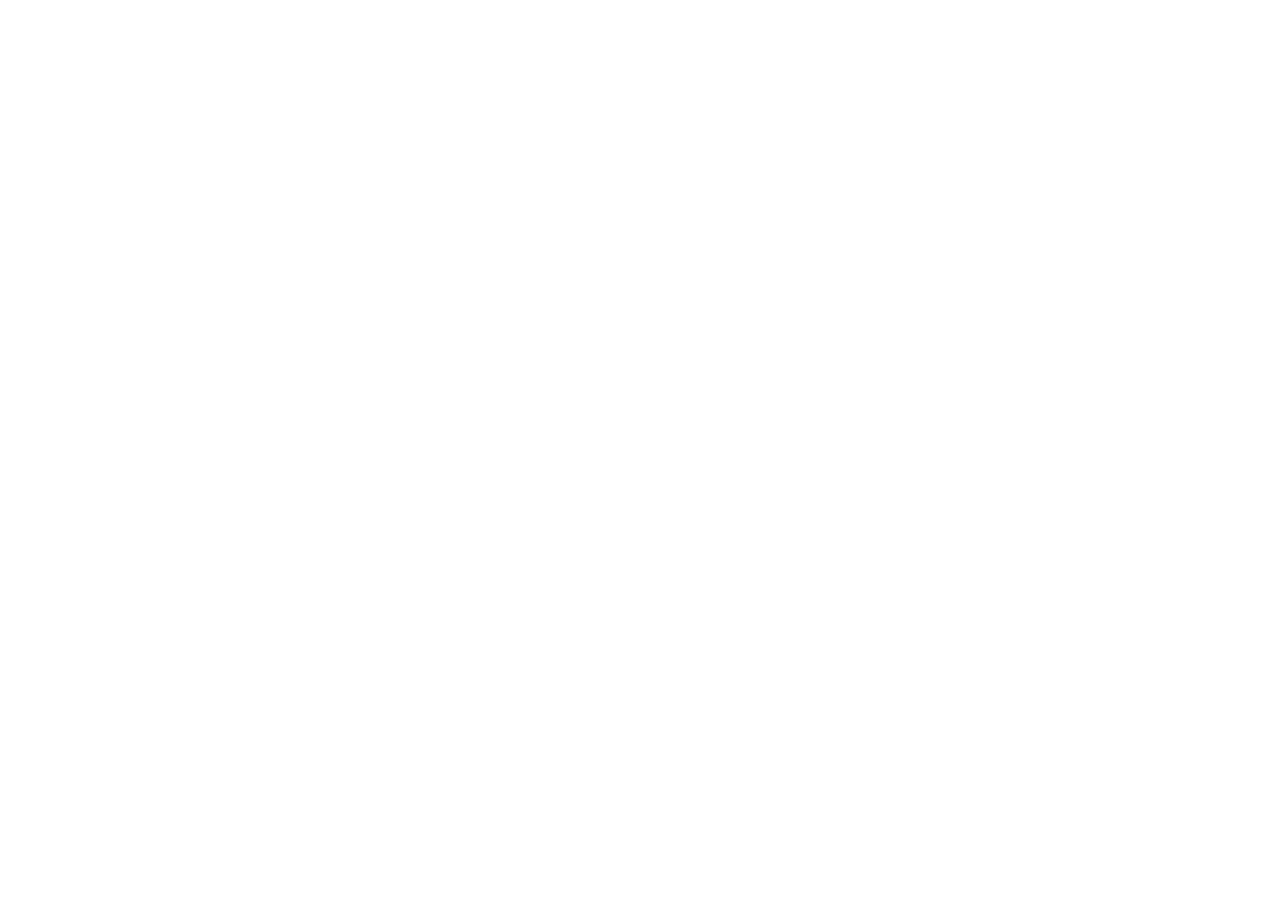
==== about-us.html @ 4b60f56c "Initial commit" ====
<!DOCTYPE html>
<html lang="en">
<head>
    <meta charset="utf-8">
    <meta name="viewport" content="width=device-width, initial-scale=1.0">
    <meta name="description" content="">
    <meta name="author" content="">
    <title>About Us | Flat Theme</title>
    <link href="css/bootstrap.min.css" rel="stylesheet">
    <link href="css/font-awesome.min.css" rel="stylesheet">
    <link href="css/animate.css" rel="stylesheet">
    <link href="css/main.css" rel="stylesheet">
    <!--[if lt IE 9]>
    <script src="js/html5shiv.js"></script>
    <script src="js/respond.min.js"></script>
    <![endif]-->       
    <link rel="shortcut icon" href="images/ico/favicon.ico">
    <link rel="apple-touch-icon-precomposed" sizes="144x144" href="images/ico/apple-touch-icon-144-precomposed.png">
    <link rel="apple-touch-icon-precomposed" sizes="114x114" href="images/ico/apple-touch-icon-114-precomposed.png">
    <link rel="apple-touch-icon-precomposed" sizes="72x72" href="images/ico/apple-touch-icon-72-precomposed.png">
    <link rel="apple-touch-icon-precomposed" href="images/ico/apple-touch-icon-57-precomposed.png">
</head><!--/head-->
<body>
    <!-- Inserte código aqui -->

    <script src="js/jquery.js"></script>
    <script src="js/bootstrap.min.js"></script>
    <script src="js/main.js"></script>
</body>
</html>
---- css/main.css ----
@import url(http://fonts.googleapis.com/css?family=Roboto:400,700,300);

.clearfix {
  *zoom: 1;
}

.clearfix:before,
.clearfix:after {
  display: table;
  content: "";
  line-height: 0;
}
.clearfix:after {
  clear: both;
}
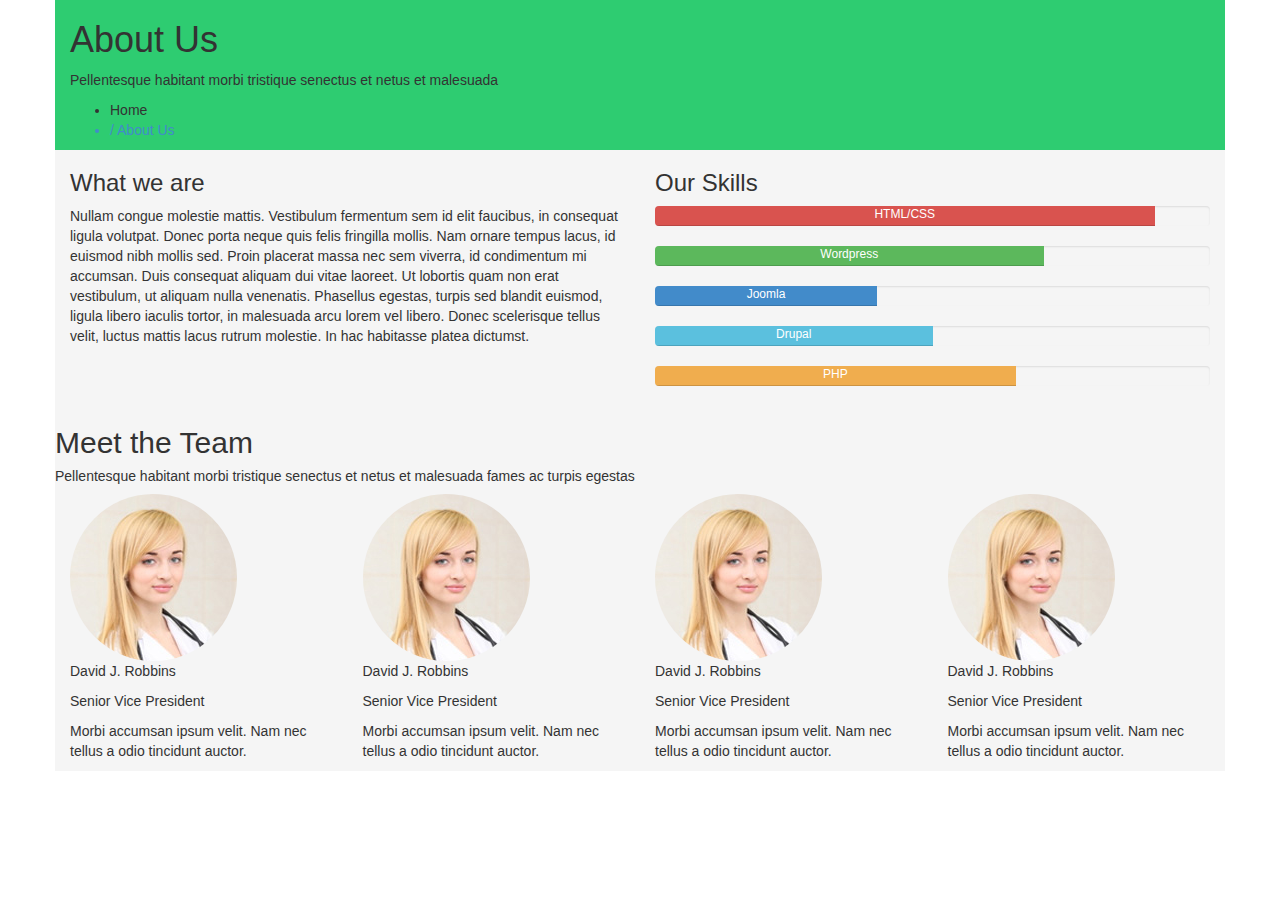
==== commit d794a1c9: "index completo-sin header ni footer- de pagina 'about us'" ====
--- a/about-us.html
+++ b/about-us.html
@@ -21,7 +21,107 @@
     <link rel="apple-touch-icon-precomposed" href="images/ico/apple-touch-icon-57-precomposed.png">
 </head><!--/head-->
 <body>
-    <!-- Inserte código aqui -->
+    <div class="container">
+        <div class="row bgGreen caja-verde">
+            <div class="col-md-12">
+                <h1 class="text-white">About Us </h1>
+                <p class="text-white">Pellentesque habitant morbi tristique senectus et netus et malesuada</p>
+                <div class="menu-about">
+                    <ul>
+                        <li class="text-white">Home</li>
+                        <a href="https://about-us.html" class="link-gray"><li>/ About Us</li></a>
+                    </ul>
+                </div>
+            </div>
+        </div>
+        <div class="row bgGris">
+            <div class="col-md-6">
+                <h3>What we are</h3>
+                <p>Nullam congue molestie mattis. Vestibulum fermentum sem id elit faucibus, in consequat ligula volutpat. Donec porta neque quis felis fringilla mollis. Nam ornare tempus lacus, id euismod nibh mollis sed. Proin placerat massa nec sem viverra, id condimentum mi accumsan. Duis consequat aliquam dui vitae laoreet. Ut lobortis quam non erat vestibulum, ut aliquam nulla venenatis. Phasellus egestas, turpis sed blandit euismod, ligula libero iaculis tortor, in malesuada arcu lorem vel libero. Donec scelerisque tellus velit, luctus mattis lacus rutrum molestie. In hac habitasse platea dictumst.</p>
+            </div>
+            <div class="col-md-6">
+                <h3>Our Skills</h3>
+                <div class="progress">
+                  <div class="progress-bar progress-bar-danger" role="progressbar" aria-valuenow="80" aria-valuemin="0" aria-valuemax="100" style="width: 90%">
+                    <p class="text-white">HTML/CSS</p>
+                  </div>
+                </div>
+                <div class="progress">
+                  <div class="progress-bar progress-bar-success" role="progressbar" aria-valuenow="80" aria-valuemin="0" aria-valuemax="100" style="width: 70%">
+                    <p class="text-white">Wordpress</p>
+                  </div>
+                </div>
+                <div class="progress">
+                  <div class="progress-bar" role="progressbar" aria-valuenow="80" aria-valuemin="0" aria-valuemax="100" style="width: 40%">
+                    <p class="text-white">Joomla</p>
+                  </div>
+                </div>
+                <div class="progress">
+                  <div class="progress-bar progress-bar-info" role="progressbar" aria-valuenow="80" aria-valuemin="0" aria-valuemax="100" style="width: 50%">
+                    <p class="text-white">Drupal</p>
+                  </div>
+                </div>
+                <div class="progress">
+                  <div class="progress-bar progress-bar-warning" role="progressbar" aria-valuenow="80" aria-valuemin="0" aria-valuemax="100" style="width: 65%">
+                    <p class="text-white">PHP</p>
+                  </div>
+                </div>
+            </div>
+        </div>
+        
+        <div class="row bgGris">
+            <h2>Meet the Team</h2>
+            <h5>Pellentesque habitant morbi tristique senectus et netus et malesuada fames ac turpis egestas</h5>
+            <div class="col-md-3">
+                <div class="equipo">
+                    <img src="images/team-member.jpg" class="img-circle">
+                    <p>David J. Robbins</p>
+                    <p class="text-gray">Senior Vice President</p>
+                    <p>Morbi accumsan ipsum velit. Nam nec tellus a odio tincidunt auctor.</p>
+                    <i class="fa fa-facebook" aria-hidden="true"></i>
+                    <i class="fa fa-google-plus" aria-hidden="true"></i>
+                    <i class="fa fa-twitter" aria-hidden="true"></i>
+                    <i class="fa fa-linkedin" aria-hidden="true"></i>
+                </div>
+            </div>
+            <div class="col-md-3">
+                <div class="equipo">
+                    <img src="images/team-member.jpg" class="img-circle">
+                    <p>David J. Robbins</p>
+                    <p class="text-gray">Senior Vice President</p>
+                    <p>Morbi accumsan ipsum velit. Nam nec tellus a odio tincidunt auctor.</p>
+                    <i class="fa fa-facebook" aria-hidden="true"></i>
+                    <i class="fa fa-google-plus" aria-hidden="true"></i>
+                    <i class="fa fa-twitter" aria-hidden="true"></i>
+                    <i class="fa fa-linkedin" aria-hidden="true"></i>
+                </div>
+            </div>
+            <div class="col-md-3">
+                <div class="equipo">
+                    <img src="images/team-member.jpg" class="img-circle">
+                    <p>David J. Robbins</p>
+                    <p class="text-gray">Senior Vice President</p>
+                    <p>Morbi accumsan ipsum velit. Nam nec tellus a odio tincidunt auctor.</p>
+                    <i class="fa fa-facebook" aria-hidden="true"></i>
+                    <i class="fa fa-google-plus" aria-hidden="true"></i>
+                    <i class="fa fa-twitter" aria-hidden="true"></i>
+                    <i class="fa fa-linkedin" aria-hidden="true"></i>
+                </div>
+            </div>
+            <div class="col-md-3">
+                <div class="equipo">
+                    <img src="images/team-member.jpg" class="img-circle">
+                    <p>David J. Robbins</p>
+                    <p class="text-gray">Senior Vice President</p>
+                    <p>Morbi accumsan ipsum velit. Nam nec tellus a odio tincidunt auctor.</p>
+                    <i class="fa fa-facebook" aria-hidden="true"></i>
+                    <i class="fa fa-google-plus" aria-hidden="true"></i>
+                    <i class="fa fa-twitter" aria-hidden="true"></i>
+                    <i class="fa fa-linkedin" aria-hidden="true"></i>
+                </div>
+            </div>
+        </div>
+    </div>
 
     <script src="js/jquery.js"></script>
     <script src="js/bootstrap.min.js"></script>
--- a/css/main.css
+++ b/css/main.css
@@ -12,4 +12,27 @@
 }
 .clearfix:after {
   clear: both;
-}+}
+
+/* Generales */
+
+.bgGreen {
+	background-color: #2ecc71;
+}
+.bgGris {
+	background-color: #f5f5f5;
+}
+.bgRed {
+	background-color: #e74c3c;
+}
+.bgBlue{
+	background-color: #34495e;
+}
+.bgHead-foot{
+	background-color: #2c3e50;
+}
+
+.t-wh {
+	color: white;
+}
+/* --- */ 
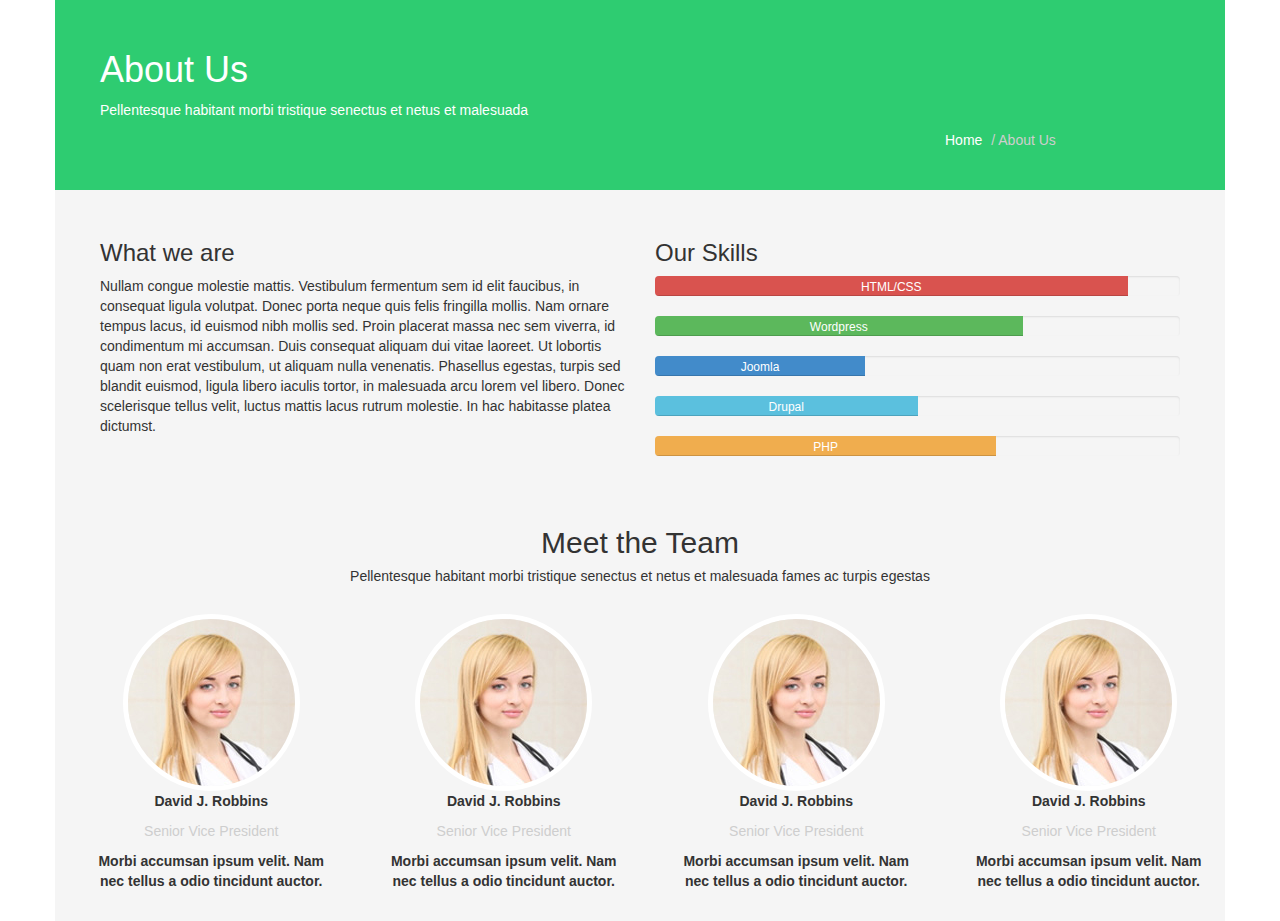
==== commit 66b8d459: "css de about us, falta subir menu 'home-about us'" ====
--- a/about-us.html
+++ b/about-us.html
@@ -29,12 +29,12 @@
                 <div class="menu-about">
                     <ul>
                         <li class="text-white">Home</li>
-                        <a href="https://about-us.html" class="link-gray"><li>/ About Us</li></a>
+                        <a href="#" class="link-gray"><li>/ About Us</li></a>
                     </ul>
                 </div>
             </div>
         </div>
-        <div class="row bgGris">
+        <div class="row bgGris caja-what-skills">
             <div class="col-md-6">
                 <h3>What we are</h3>
                 <p>Nullam congue molestie mattis. Vestibulum fermentum sem id elit faucibus, in consequat ligula volutpat. Donec porta neque quis felis fringilla mollis. Nam ornare tempus lacus, id euismod nibh mollis sed. Proin placerat massa nec sem viverra, id condimentum mi accumsan. Duis consequat aliquam dui vitae laoreet. Ut lobortis quam non erat vestibulum, ut aliquam nulla venenatis. Phasellus egestas, turpis sed blandit euismod, ligula libero iaculis tortor, in malesuada arcu lorem vel libero. Donec scelerisque tellus velit, luctus mattis lacus rutrum molestie. In hac habitasse platea dictumst.</p>
@@ -70,14 +70,14 @@
         </div>
         
         <div class="row bgGris">
-            <h2>Meet the Team</h2>
-            <h5>Pellentesque habitant morbi tristique senectus et netus et malesuada fames ac turpis egestas</h5>
+            <h2 class="text-center">Meet the Team</h2>
+            <h5 class="text-center">Pellentesque habitant morbi tristique senectus et netus et malesuada fames ac turpis egestas</h5>
             <div class="col-md-3">
-                <div class="equipo">
+                <div class="equipo text-center">
                     <img src="images/team-member.jpg" class="img-circle">
-                    <p>David J. Robbins</p>
+                    <p><strong>David J. Robbins</strong></p>
                     <p class="text-gray">Senior Vice President</p>
-                    <p>Morbi accumsan ipsum velit. Nam nec tellus a odio tincidunt auctor.</p>
+                    <p><strong>Morbi accumsan ipsum velit. Nam nec tellus a odio tincidunt auctor.</strong></p>
                     <i class="fa fa-facebook" aria-hidden="true"></i>
                     <i class="fa fa-google-plus" aria-hidden="true"></i>
                     <i class="fa fa-twitter" aria-hidden="true"></i>
@@ -85,11 +85,11 @@
                 </div>
             </div>
             <div class="col-md-3">
-                <div class="equipo">
+                <div class="equipo text-center">
                     <img src="images/team-member.jpg" class="img-circle">
-                    <p>David J. Robbins</p>
+                    <p><strong>David J. Robbins</strong></p>
                     <p class="text-gray">Senior Vice President</p>
-                    <p>Morbi accumsan ipsum velit. Nam nec tellus a odio tincidunt auctor.</p>
+                    <p><strong>Morbi accumsan ipsum velit. Nam nec tellus a odio tincidunt auctor.</strong></p>
                     <i class="fa fa-facebook" aria-hidden="true"></i>
                     <i class="fa fa-google-plus" aria-hidden="true"></i>
                     <i class="fa fa-twitter" aria-hidden="true"></i>
@@ -97,11 +97,11 @@
                 </div>
             </div>
             <div class="col-md-3">
-                <div class="equipo">
+                <div class="equipo text-center">
                     <img src="images/team-member.jpg" class="img-circle">
-                    <p>David J. Robbins</p>
+                    <p><strong>David J. Robbins</strong></p>
                     <p class="text-gray">Senior Vice President</p>
-                    <p>Morbi accumsan ipsum velit. Nam nec tellus a odio tincidunt auctor.</p>
+                    <p><strong>Morbi accumsan ipsum velit. Nam nec tellus a odio tincidunt auctor.</strong></p>
                     <i class="fa fa-facebook" aria-hidden="true"></i>
                     <i class="fa fa-google-plus" aria-hidden="true"></i>
                     <i class="fa fa-twitter" aria-hidden="true"></i>
@@ -109,11 +109,11 @@
                 </div>
             </div>
             <div class="col-md-3">
-                <div class="equipo">
+                <div class="equipo text-center">
                     <img src="images/team-member.jpg" class="img-circle">
-                    <p>David J. Robbins</p>
+                    <p><strong>David J. Robbins</strong></p>
                     <p class="text-gray">Senior Vice President</p>
-                    <p>Morbi accumsan ipsum velit. Nam nec tellus a odio tincidunt auctor.</p>
+                    <p><strong>Morbi accumsan ipsum velit. Nam nec tellus a odio tincidunt auctor.</strong></p>
                     <i class="fa fa-facebook" aria-hidden="true"></i>
                     <i class="fa fa-google-plus" aria-hidden="true"></i>
                     <i class="fa fa-twitter" aria-hidden="true"></i>
--- a/css/main.css
+++ b/css/main.css
@@ -36,3 +36,57 @@
 	color: white;
 }
 /* --- */ 
+
+/*ABOUT US PAGE*/
+.text-white{
+	color:#FFF;
+}
+
+li{
+	list-style: none;
+}
+
+a{
+	color: #cecece;
+	text-decoration: none;
+}
+
+.caja-verde{
+	padding: 30px;
+}
+
+.menu-about{
+	display: inline-block;
+	margin-left: 800px;
+}
+
+.menu-about li{
+	display: inline-block;
+	margin-left: 5px;
+}
+
+.caja-what-skills{
+	padding: 30px;
+}
+
+.progress-bar{
+	padding:3px;
+}
+
+.text-center{
+	text-align: center;
+}
+
+.equipo{
+	padding-top: 20px;
+	padding-bottom: 20px;
+	margin-left: 20px;
+}
+
+.text-gray{
+	color: #cecece;
+}
+
+.img-circle{
+	border:5px solid #FFF;
+}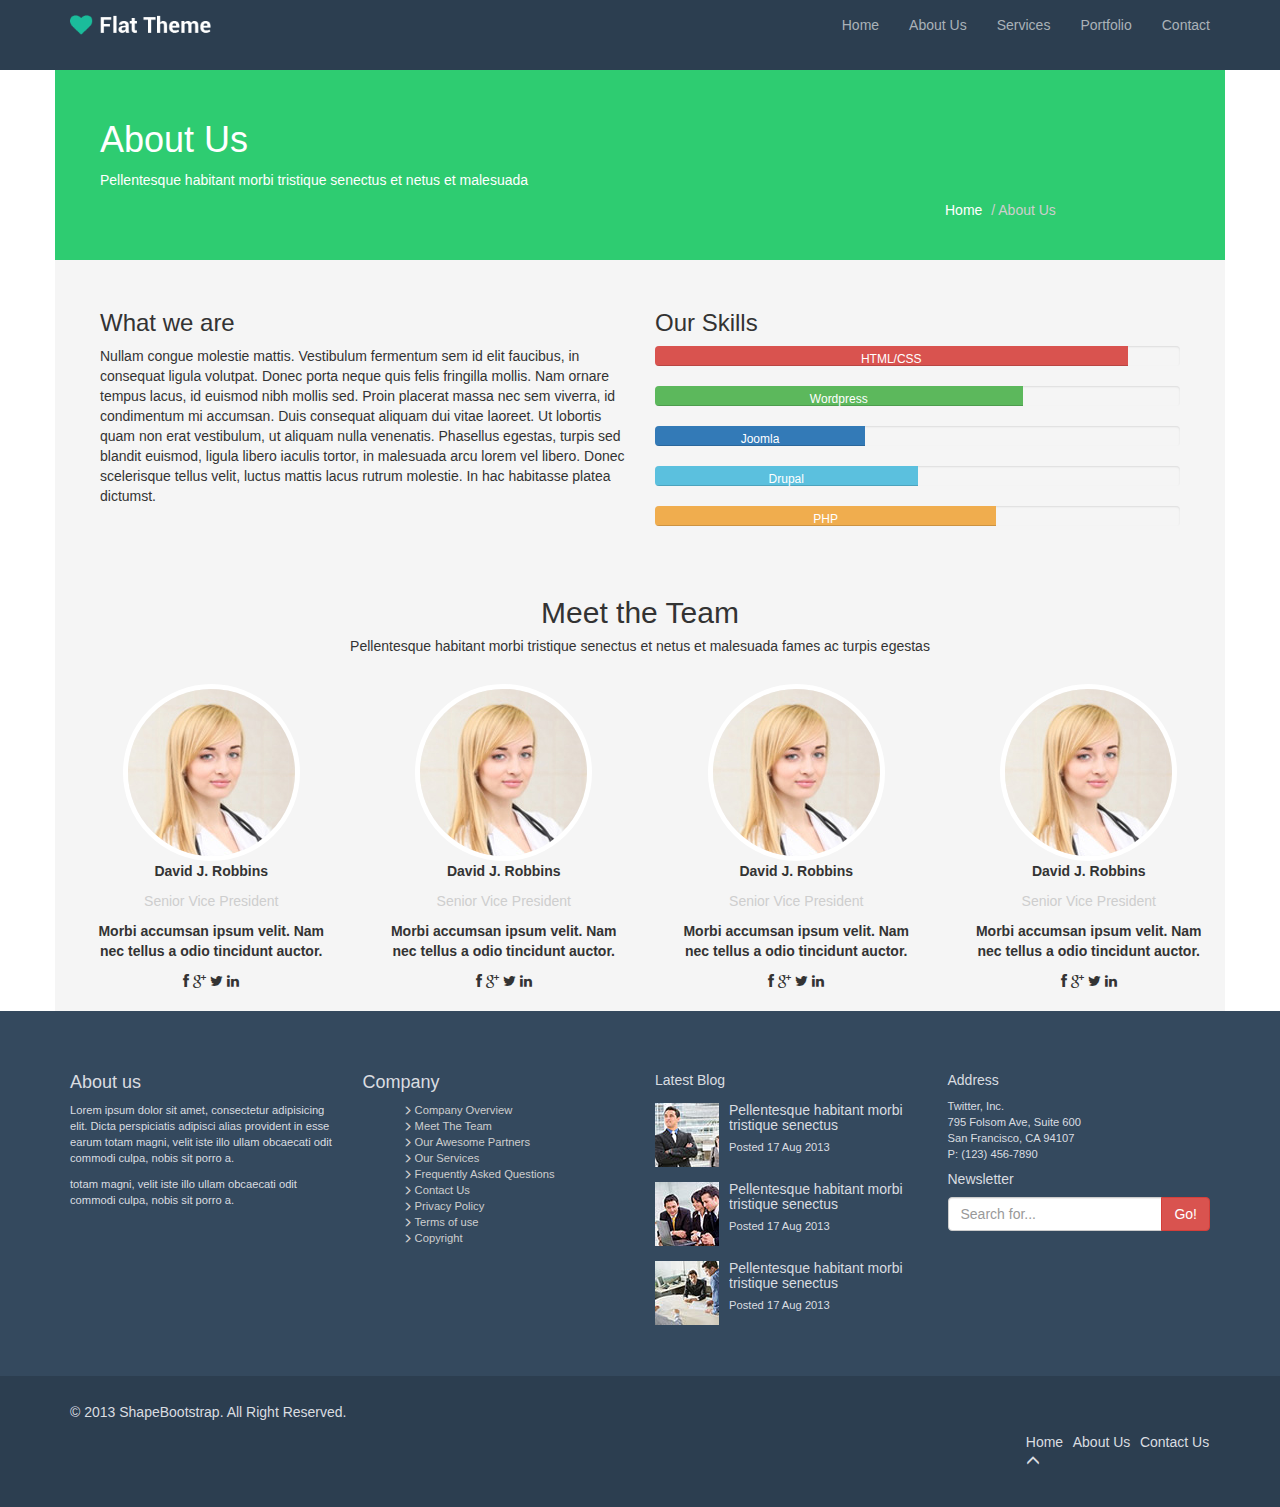
==== commit bddbc7e5: "arreglos header y footer todas las paginas, arreglo html index" ====
--- a/about-us.html
+++ b/about-us.html
@@ -1,26 +1,55 @@
 <!DOCTYPE html>
 <html lang="en">
-<head>
-    <meta charset="utf-8">
-    <meta name="viewport" content="width=device-width, initial-scale=1.0">
-    <meta name="description" content="">
-    <meta name="author" content="">
-    <title>About Us | Flat Theme</title>
-    <link href="css/bootstrap.min.css" rel="stylesheet">
-    <link href="css/font-awesome.min.css" rel="stylesheet">
-    <link href="css/animate.css" rel="stylesheet">
-    <link href="css/main.css" rel="stylesheet">
-    <!--[if lt IE 9]>
-    <script src="js/html5shiv.js"></script>
-    <script src="js/respond.min.js"></script>
-    <![endif]-->       
-    <link rel="shortcut icon" href="images/ico/favicon.ico">
-    <link rel="apple-touch-icon-precomposed" sizes="144x144" href="images/ico/apple-touch-icon-144-precomposed.png">
-    <link rel="apple-touch-icon-precomposed" sizes="114x114" href="images/ico/apple-touch-icon-114-precomposed.png">
-    <link rel="apple-touch-icon-precomposed" sizes="72x72" href="images/ico/apple-touch-icon-72-precomposed.png">
-    <link rel="apple-touch-icon-precomposed" href="images/ico/apple-touch-icon-57-precomposed.png">
-</head><!--/head-->
+    <head>
+        <meta charset="utf-8">
+        <meta name="viewport" content="width=device-width, initial-scale=1.0">
+        <meta name="description" content="">
+        <meta name="author" content="">
+        <title>About Us | Flat Theme</title>
+        <link rel="stylesheet" href="css/bootstrap.css">
+        <link rel="stylesheet" href="css/font-awesome.css">
+        <link href="css/animate.css" rel="stylesheet">
+        <link href="css/main.css" rel="stylesheet">
+        <!--[if lt IE 9]>
+        <script src="js/html5shiv.js"></script>
+        <script src="js/respond.min.js"></script>
+        <![endif]-->
+        <link rel="shortcut icon" href="images/ico/favicon.ico">
+        <link rel="apple-touch-icon-precomposed" sizes="144x144" href="images/ico/apple-touch-icon-144-precomposed.png">
+        <link rel="apple-touch-icon-precomposed" sizes="114x114" href="images/ico/apple-touch-icon-114-precomposed.png">
+        <link rel="apple-touch-icon-precomposed" sizes="72x72" href="images/ico/apple-touch-icon-72-precomposed.png">
+        <link rel="apple-touch-icon-precomposed" href="images/ico/apple-touch-icon-57-precomposed.png">
+    </head>
+
+
 <body>
+<!-- Header -->
+        <header id="top" class="bgHead-foot">
+            <div class="container">
+                <div class="row">
+                    <nav class="mi-navbar navbar navbar-default">
+                        <div class="navbar-header">
+                            <button type="button" class="navbar-toggle collapsed" data-toggle="collapse" data-target="#bs-example-navbar-collapse-1" aria-expanded="false">
+                            <span class="sr-only">Toggle navigation</span>
+                            <span class="icon-bar"></span>
+                            <span class="icon-bar"></span>
+                            <span class="icon-bar"></span>
+                            </button>
+                            <img src="images/logo.png" alt="" class="navbar-brand">
+                        </div>
+                        <div class="collapse navbar-collapse" id="bs-example-navbar-collapse-1">
+                            <ul class="mi-navbar nav navbar-nav navbar-right">
+                                <li><a class="tx-a" href="index.html">Home</a></li>
+                                <li><a class="tx-a" href="about-us.html">About Us</a></li>
+                                <li><a class="tx-a" href="services.html">Services</a></li>
+                                <li><a class="tx-a" href="portfolio.html">Portfolio</a></li>
+                                <li><a class="tx-a" href="contact-us.html">Contact</a></li>
+                            </ul>
+                        </div>
+                    </nav>
+                </div>
+            </div>
+        </header>
     <div class="container">
         <div class="row bgGreen caja-verde">
             <div class="col-md-12">
@@ -122,7 +151,103 @@
             </div>
         </div>
     </div>
-
+<!-- Pre- Footer links -->
+    <section id="footer-links" class="footer-links tx-wh bgBlue">
+    <div class="container">
+        <div class="row parraf">
+            <div class="col-md-3">
+                <h4>About us</h4>
+                <p class="small">Lorem ipsum dolor sit amet, consectetur adipisicing elit. Dicta perspiciatis adipisci alias provident in esse earum totam magni, velit iste illo ullam obcaecati odit commodi culpa, nobis sit porro a.
+                </p>
+                <p class="small">totam magni, velit iste illo ullam obcaecati odit commodi culpa, nobis sit porro a.</p>
+            </div>
+            <div class="col-md-3">
+                   <h4>Company</h4>
+                <ul class="none small">
+                    <li><a href=""><span class="small glyphicon glyphicon-menu-right" aria-hidden="true"></span> Company Overview</a></li>
+                    <li><a href=""><span class="small glyphicon glyphicon-menu-right" aria-hidden="true"></span> Meet The Team</a></li>
+                    <li><a href=""><span class="small glyphicon glyphicon-menu-right" aria-hidden="true"></span> Our Awesome Partners</a></li>
+                    <li><a href=""><span class="small glyphicon glyphicon-menu-right" aria-hidden="true"></span> Our Services</a></li>
+                    <li><a href=""><span class="small glyphicon glyphicon-menu-right" aria-hidden="true"></span> Frequently Asked Questions</a></li>
+                    <li><a href=""><span class="small glyphicon glyphicon-menu-right" aria-hidden="true"></span> Contact Us</a></li>
+                    <li><a href=""><span class="small glyphicon glyphicon-menu-right" aria-hidden="true"></span> Privacy Policy</a></li>
+                    <li><a href=""><span class="small glyphicon glyphicon-menu-right" aria-hidden="true"></span> Terms of use</a></li>
+                    <li><a href=""><span class="small glyphicon glyphicon-menu-right" aria-hidden="true"></span> Copyright</a></li>
+                </ul>
+            </div>
+            <div class="col-md-3">
+                <h5>Latest Blog</h5>
+                <div class="media">
+                    <div class="media-left media-middle">
+                        <a href="#">
+                            <img class="media-object" src="images/blog/thumb1.jpg">
+                        </a>
+                    </div>
+                    <div class="media-body">
+                        <h5 class="media-heading">Pellentesque habitant morbi tristique senectus</h5>
+                        <p class="small">Posted 17 Aug 2013</p>
+                    </div>
+                </div>
+                <div class="media">
+                    <div class="media-left media-middle">
+                        <a href="#">
+                            <img class="media-object" src="images/blog/thumb2.jpg">
+                        </a>
+                    </div>
+                    <div class="media-body">
+                        <h5 class="media-heading">Pellentesque habitant morbi tristique senectus</h5>
+                        <p class="small">Posted 17 Aug 2013</p>
+                    </div>
+                </div>
+                <div class="media">
+                    <div class="media-left media-middle">
+                        <a href="#">
+                            <img class="media-object" src="images/blog/thumb3.jpg">
+                        </a>
+                    </div>
+                    <div class="media-body">
+                        <h5 class="media-heading">Pellentesque habitant morbi tristique senectus</h5>
+                        <p class="small">Posted 17 Aug 2013</p>
+                    </div>
+                </div>
+            </div>
+            <div class="col-md-3">
+                <h5>Address</h5>
+                <p class="small">
+                    Twitter, Inc. <br>
+                    795 Folsom Ave, Suite 600 <br>
+                    San Francisco, CA 94107 <br>
+                    P: (123) 456-7890
+                </p>
+                <h5>Newsletter</h5>
+                <div class="input-group">
+                  <input type="text" class="form-control" placeholder="Search for...">
+                  <span class="input-group-btn">
+                    <button class="btn btn-danger" type="button">Go!</button>
+                  </span>
+                </div>
+            </div>
+        </div>
+    </div>
+    </section>
+<!-- Footer -->
+    <footer class="foot bgHead-foot parraf">
+        <div class="container">
+            <div class="row">
+                <div class="col-md-12">
+                    <p>© 2013 ShapeBootstrap. All Right Reserved. </p>
+                    <nav class=" navfooter">
+                        <ul class="pull-right">
+                            <li class="sepa inli"><a href="index.html">Home</a></li>
+                            <li class="sepa inli"><a href="about-us.html">About Us</a></li>
+                            <li class="sepa inli"><a href="contact-us.html">Contact Us</a></li>
+                            <li class="sepa inli"><a href="#top"><span class="glyphicon glyphicon-menu-up" aria-hidden="true"></span></a></li>
+                        </ul>
+                    </nav>
+                </div>
+            </div>
+        </div>    
+    </footer>
     <script src="js/jquery.js"></script>
     <script src="js/bootstrap.min.js"></script>
     <script src="js/main.js"></script>
--- a/css/main.css
+++ b/css/main.css
@@ -1,4 +1,5 @@
 @import url(http://fonts.googleapis.com/css?family=Roboto:400,700,300);
+
 
 .clearfix {
   *zoom: 1;
@@ -13,9 +14,7 @@
 .clearfix:after {
   clear: both;
 }
-
 /* Generales */
-
 .bgGreen {
 	background-color: #2ecc71;
 }
@@ -31,12 +30,96 @@
 .bgHead-foot{
 	background-color: #2c3e50;
 }
+.tx-wh {
+	color: #eeeeee;
+}
+.mi-navbar{
+	background: transparent;
+	border: 0px;
+}
+.navbar-brand{
+  color: white !important;
+}
+.tx-a{
+  color: #aab2b8 !important;
+}
+.small {
+  font-size: 80%;
+}
+.none {
+    list-style-:none;
+}
+.tac {
+  text-align: center;
+}
+.inli {
+  display: inline;
+}
+.parraf, .navfooter a {
+  color: #dadde1;
+}
+.parraf2 {
+  color: #3a4e63;
+}
 
-.t-wh {
-	color: white;
+/* --- */ 
+#tiger {
+	background: url(../images/slider/bg1.jpg);
+  background-size: cover;
+  background-position: center;
+  padding-top: 18%;
+  padding-bottom: 18%;
 }
-/* --- */ 
 
+/* social */ 
+.social, .lp, .clients, .footer-links, .c-u, .c-f, .galeria{
+  padding-top:4%;
+  padding-bottom:4%;
+}
+.foot{
+  padding-top:2%;
+  padding-bottom:2%; 
+}
+.aicons {
+  width: 80px;
+  height: 80px;
+  background-color: #1c7a44;
+  border-radius: 40px;
+  display: inline-block;
+  font-size: 40px;
+  padding: 15px 20px 20px 20px;
+  margin: 0 auto;
+}
+
+/* our latest project + contact form +*/
+.wocs, .olp, .midias, .my-form, .formy {
+  margin-bottom: 4%;
+}
+
+/* contact us */
+
+.mybread{
+  background: transparent;
+  border: 0;
+}
+.message {
+  height: 200px;
+}
+ 
+iframe {
+  width: 100%;
+}
+/* services */ 
+.aicons2 {
+  width: 80px;
+  height: 80px;
+  background-color: #939393;
+  border-radius: 40px;
+  display: inline-block;
+  font-size: 40px;
+  padding: 15px 20px 20px 20px;
+  margin: 0 auto;
+}
 /*ABOUT US PAGE*/
 .text-white{
 	color:#FFF;
@@ -89,4 +172,9 @@
 
 .img-circle{
 	border:5px solid #FFF;
-}+}
+
+/* update-1 */
+.sepa {
+  margin-left: 3%;
+}
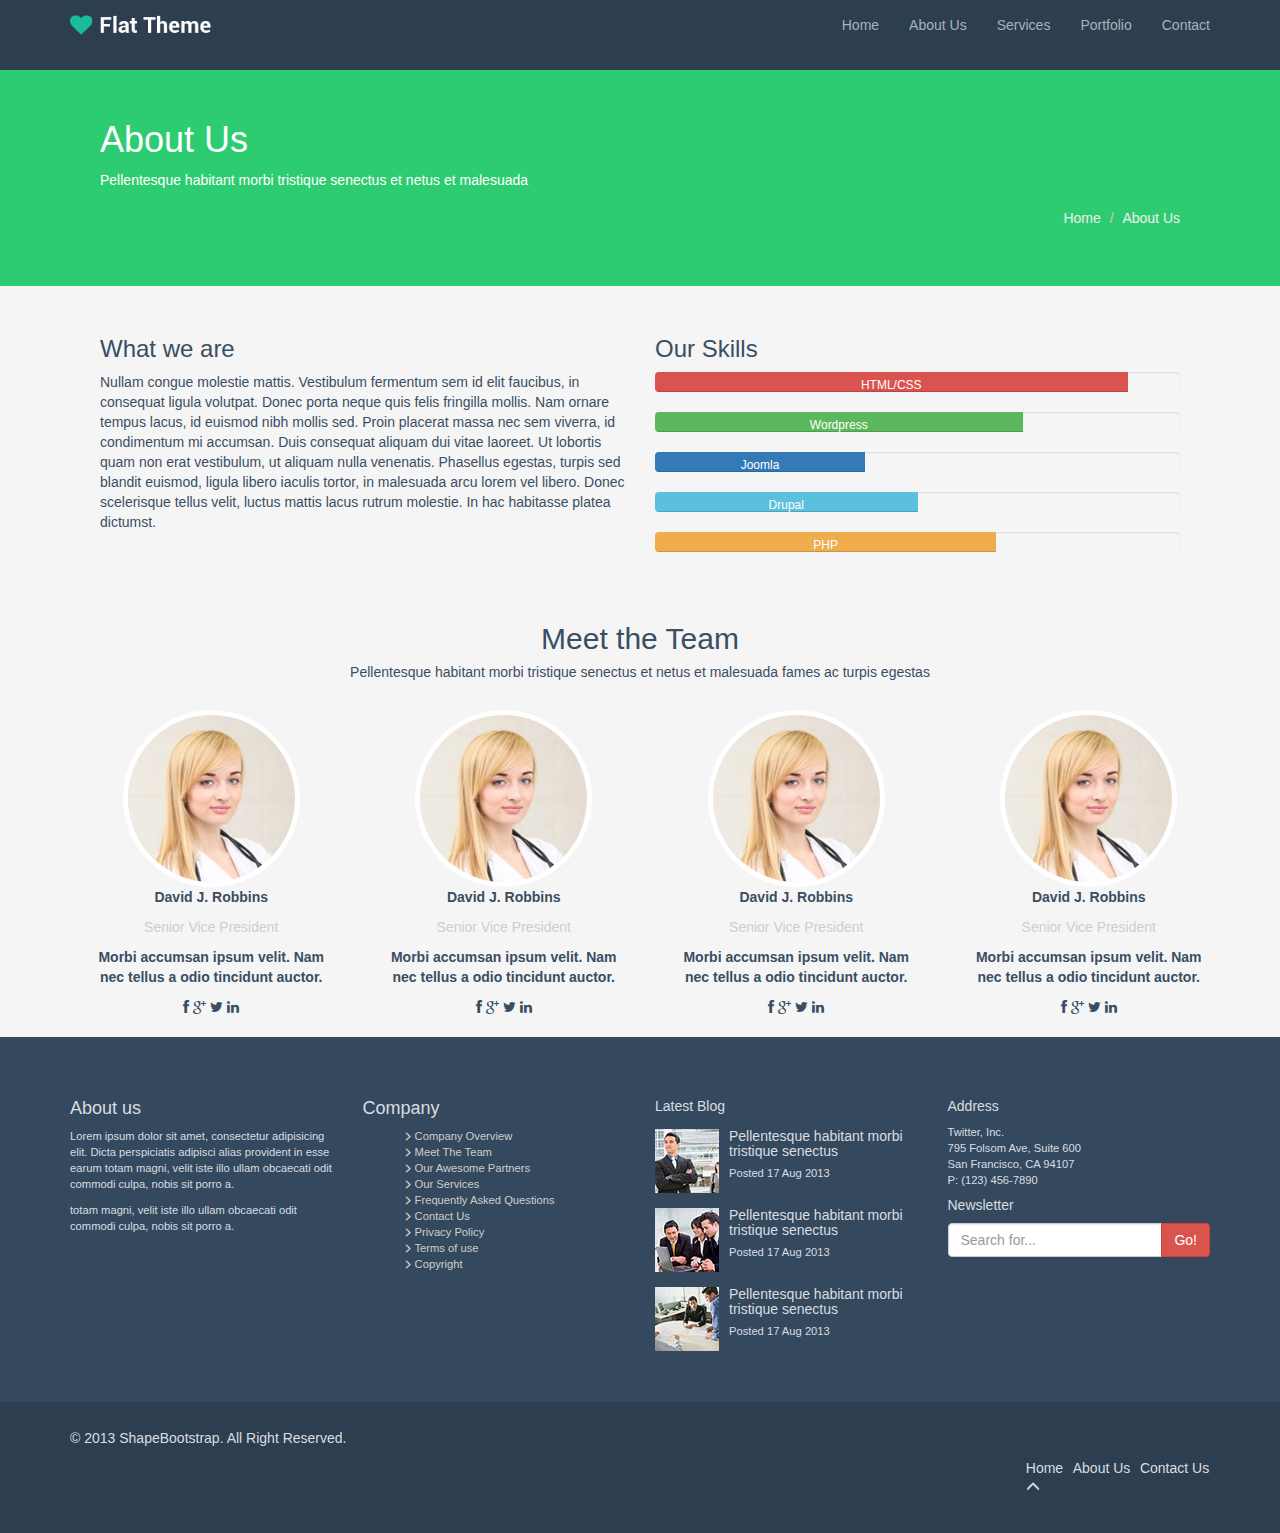
==== commit 3d057943: "correcciones pagina about-us" ====
--- a/about-us.html
+++ b/about-us.html
@@ -50,107 +50,121 @@
                 </div>
             </div>
         </header>
-    <div class="container">
-        <div class="row bgGreen caja-verde">
+<!-- about us -->
+    <section class="about-us bgGreen ">
+        <div class="container">
+            <div class="row bgGreen caja-verde">
             <div class="col-md-12">
                 <h1 class="text-white">About Us </h1>
                 <p class="text-white">Pellentesque habitant morbi tristique senectus et netus et malesuada</p>
-                <div class="menu-about">
-                    <ul>
-                        <li class="text-white">Home</li>
-                        <a href="#" class="link-gray"><li>/ About Us</li></a>
-                    </ul>
-                </div>
-            </div>
-        </div>
-        <div class="row bgGris caja-what-skills">
-            <div class="col-md-6">
-                <h3>What we are</h3>
-                <p>Nullam congue molestie mattis. Vestibulum fermentum sem id elit faucibus, in consequat ligula volutpat. Donec porta neque quis felis fringilla mollis. Nam ornare tempus lacus, id euismod nibh mollis sed. Proin placerat massa nec sem viverra, id condimentum mi accumsan. Duis consequat aliquam dui vitae laoreet. Ut lobortis quam non erat vestibulum, ut aliquam nulla venenatis. Phasellus egestas, turpis sed blandit euismod, ligula libero iaculis tortor, in malesuada arcu lorem vel libero. Donec scelerisque tellus velit, luctus mattis lacus rutrum molestie. In hac habitasse platea dictumst.</p>
-            </div>
-            <div class="col-md-6">
-                <h3>Our Skills</h3>
-                <div class="progress">
-                  <div class="progress-bar progress-bar-danger" role="progressbar" aria-valuenow="80" aria-valuemin="0" aria-valuemax="100" style="width: 90%">
-                    <p class="text-white">HTML/CSS</p>
-                  </div>
-                </div>
-                <div class="progress">
-                  <div class="progress-bar progress-bar-success" role="progressbar" aria-valuenow="80" aria-valuemin="0" aria-valuemax="100" style="width: 70%">
-                    <p class="text-white">Wordpress</p>
-                  </div>
-                </div>
-                <div class="progress">
-                  <div class="progress-bar" role="progressbar" aria-valuenow="80" aria-valuemin="0" aria-valuemax="100" style="width: 40%">
-                    <p class="text-white">Joomla</p>
-                  </div>
-                </div>
-                <div class="progress">
-                  <div class="progress-bar progress-bar-info" role="progressbar" aria-valuenow="80" aria-valuemin="0" aria-valuemax="100" style="width: 50%">
-                    <p class="text-white">Drupal</p>
-                  </div>
-                </div>
-                <div class="progress">
-                  <div class="progress-bar progress-bar-warning" role="progressbar" aria-valuenow="80" aria-valuemin="0" aria-valuemax="100" style="width: 65%">
-                    <p class="text-white">PHP</p>
-                  </div>
-                </div>
-            </div>
-        </div>
-        
-        <div class="row bgGris">
-            <h2 class="text-center">Meet the Team</h2>
-            <h5 class="text-center">Pellentesque habitant morbi tristique senectus et netus et malesuada fames ac turpis egestas</h5>
-            <div class="col-md-3">
-                <div class="equipo text-center">
-                    <img src="images/team-member.jpg" class="img-circle">
-                    <p><strong>David J. Robbins</strong></p>
-                    <p class="text-gray">Senior Vice President</p>
-                    <p><strong>Morbi accumsan ipsum velit. Nam nec tellus a odio tincidunt auctor.</strong></p>
-                    <i class="fa fa-facebook" aria-hidden="true"></i>
-                    <i class="fa fa-google-plus" aria-hidden="true"></i>
-                    <i class="fa fa-twitter" aria-hidden="true"></i>
-                    <i class="fa fa-linkedin" aria-hidden="true"></i>
-                </div>
-            </div>
-            <div class="col-md-3">
-                <div class="equipo text-center">
-                    <img src="images/team-member.jpg" class="img-circle">
-                    <p><strong>David J. Robbins</strong></p>
-                    <p class="text-gray">Senior Vice President</p>
-                    <p><strong>Morbi accumsan ipsum velit. Nam nec tellus a odio tincidunt auctor.</strong></p>
-                    <i class="fa fa-facebook" aria-hidden="true"></i>
-                    <i class="fa fa-google-plus" aria-hidden="true"></i>
-                    <i class="fa fa-twitter" aria-hidden="true"></i>
-                    <i class="fa fa-linkedin" aria-hidden="true"></i>
-                </div>
-            </div>
-            <div class="col-md-3">
-                <div class="equipo text-center">
-                    <img src="images/team-member.jpg" class="img-circle">
-                    <p><strong>David J. Robbins</strong></p>
-                    <p class="text-gray">Senior Vice President</p>
-                    <p><strong>Morbi accumsan ipsum velit. Nam nec tellus a odio tincidunt auctor.</strong></p>
-                    <i class="fa fa-facebook" aria-hidden="true"></i>
-                    <i class="fa fa-google-plus" aria-hidden="true"></i>
-                    <i class="fa fa-twitter" aria-hidden="true"></i>
-                    <i class="fa fa-linkedin" aria-hidden="true"></i>
-                </div>
-            </div>
-            <div class="col-md-3">
-                <div class="equipo text-center">
-                    <img src="images/team-member.jpg" class="img-circle">
-                    <p><strong>David J. Robbins</strong></p>
-                    <p class="text-gray">Senior Vice President</p>
-                    <p><strong>Morbi accumsan ipsum velit. Nam nec tellus a odio tincidunt auctor.</strong></p>
-                    <i class="fa fa-facebook" aria-hidden="true"></i>
-                    <i class="fa fa-google-plus" aria-hidden="true"></i>
-                    <i class="fa fa-twitter" aria-hidden="true"></i>
-                    <i class="fa fa-linkedin" aria-hidden="true"></i>
-                </div>
-            </div>
-        </div>
-    </div>
+                    <ol class="mybread breadcrumb navbar-right pull-right">
+                      <li><a class="tx-wh" href="index.html">Home</a></li>
+                      <li><a class="tx-wh" href="about-us.html">About Us</a></li>
+                    </ol>
+            </div>
+        </div>
+        </div>
+    </section>
+<!-- What we are -->
+    <section class="what-we-are bgGris parraf2">
+        <div class="container">
+            <div class="row caja-what-skills">
+                <div class="col-md-6">
+                    <h3>What we are</h3>
+                    <p>Nullam congue molestie mattis. Vestibulum fermentum sem id elit faucibus, in consequat ligula volutpat. Donec porta neque quis felis fringilla mollis. Nam ornare tempus lacus, id euismod nibh mollis sed. Proin placerat massa nec sem viverra, id condimentum mi accumsan. Duis consequat aliquam dui vitae laoreet. Ut lobortis quam non erat vestibulum, ut aliquam nulla venenatis. Phasellus egestas, turpis sed blandit euismod, ligula libero iaculis tortor, in malesuada arcu lorem vel libero. Donec scelerisque tellus velit, luctus mattis lacus rutrum molestie. In hac habitasse platea dictumst.</p>
+                </div>
+                <div class="col-md-6">
+                    <h3>Our Skills</h3>
+                    <div class="progress">
+                      <div class="progress-bar progress-bar-danger" role="progressbar" aria-valuenow="80" aria-valuemin="0" aria-valuemax="100" style="width: 90%">
+                        <p class="text-white">HTML/CSS</p>
+                      </div>
+                    </div>
+                    <div class="progress">
+                      <div class="progress-bar progress-bar-success" role="progressbar" aria-valuenow="80" aria-valuemin="0" aria-valuemax="100" style="width: 70%">
+                        <p class="text-white">Wordpress</p>
+                      </div>
+                    </div>
+                    <div class="progress">
+                      <div class="progress-bar" role="progressbar" aria-valuenow="80" aria-valuemin="0" aria-valuemax="100" style="width: 40%">
+                        <p class="text-white">Joomla</p>
+                      </div>
+                    </div>
+                    <div class="progress">
+                      <div class="progress-bar progress-bar-info" role="progressbar" aria-valuenow="80" aria-valuemin="0" aria-valuemax="100" style="width: 50%">
+                        <p class="text-white">Drupal</p>
+                      </div>
+                    </div>
+                    <div class="progress">
+                      <div class="progress-bar progress-bar-warning" role="progressbar" aria-valuenow="80" aria-valuemin="0" aria-valuemax="100" style="width: 65%">
+                        <p class="text-white">PHP</p>
+                      </div>
+                    </div>
+                </div>
+            </div>
+        </div>
+    </section>
+<!-- Meet the team -->
+    <section class="meet-the-team bgGris parraf2">
+        <div class="container">
+            <div class="row">
+                <h2 class="text-center">Meet the Team</h2>
+                <h5 class="text-center">Pellentesque habitant morbi tristique senectus et netus et malesuada fames ac turpis egestas</h5>
+            </div>
+            <div class="row">
+                <div class="col-md-3 col-xs-6">
+                <div class="equipo text-center">
+                    <img src="images/team-member.jpg" class="img-circle">
+                    <p><strong>David J. Robbins</strong></p>
+                    <p class="text-gray">Senior Vice President</p>
+                    <p><strong>Morbi accumsan ipsum velit. Nam nec tellus a odio tincidunt auctor.</strong></p>
+                    <i class="fa fa-facebook" aria-hidden="true"></i>
+                    <i class="fa fa-google-plus" aria-hidden="true"></i>
+                    <i class="fa fa-twitter" aria-hidden="true"></i>
+                    <i class="fa fa-linkedin" aria-hidden="true"></i>
+                </div>
+            </div>
+            <div class="col-md-3 col-xs-6">
+                <div class="equipo text-center">
+                    <img src="images/team-member.jpg" class="img-circle">
+                    <p><strong>David J. Robbins</strong></p>
+                    <p class="text-gray">Senior Vice President</p>
+                    <p><strong>Morbi accumsan ipsum velit. Nam nec tellus a odio tincidunt auctor.</strong></p>
+                    <i class="fa fa-facebook" aria-hidden="true"></i>
+                    <i class="fa fa-google-plus" aria-hidden="true"></i>
+                    <i class="fa fa-twitter" aria-hidden="true"></i>
+                    <i class="fa fa-linkedin" aria-hidden="true"></i>
+                </div>
+            </div>
+            <div class="col-md-3 col-xs-6">
+                <div class="equipo text-center">
+                    <img src="images/team-member.jpg" class="img-circle">
+                    <p><strong>David J. Robbins</strong></p>
+                    <p class="text-gray">Senior Vice President</p>
+                    <p><strong>Morbi accumsan ipsum velit. Nam nec tellus a odio tincidunt auctor.</strong></p>
+                    <i class="fa fa-facebook" aria-hidden="true"></i>
+                    <i class="fa fa-google-plus" aria-hidden="true"></i>
+                    <i class="fa fa-twitter" aria-hidden="true"></i>
+                    <i class="fa fa-linkedin" aria-hidden="true"></i>
+                </div>
+            </div>
+            <div class="col-md-3 col-xs-6">
+                <div class="equipo text-center">
+                    <img src="images/team-member.jpg" class="img-circle">
+                    <p><strong>David J. Robbins</strong></p>
+                    <p class="text-gray">Senior Vice President</p>
+                    <p><strong>Morbi accumsan ipsum velit. Nam nec tellus a odio tincidunt auctor.</strong></p>
+                    <i class="fa fa-facebook" aria-hidden="true"></i>
+                    <i class="fa fa-google-plus" aria-hidden="true"></i>
+                    <i class="fa fa-twitter" aria-hidden="true"></i>
+                    <i class="fa fa-linkedin" aria-hidden="true"></i>
+                </div>
+            </div>                
+            </div>
+
+        </div>
+        </div>
+    </section>
 <!-- Pre- Footer links -->
     <section id="footer-links" class="footer-links tx-wh bgBlue">
     <div class="container">
--- a/css/main.css
+++ b/css/main.css
@@ -19,7 +19,7 @@
 	background-color: #2ecc71;
 }
 .bgGris {
-	background-color: #f5f5f5;
+	background-color: #f5f5f5; 
 }
 .bgRed {
 	background-color: #e74c3c;
@@ -87,8 +87,8 @@
   border-radius: 40px;
   display: inline-block;
   font-size: 40px;
-  padding: 15px 20px 20px 20px;
-  margin: 0 auto;
+
+
 }
 
 /* our latest project + contact form +*/
@@ -103,7 +103,7 @@
   border: 0;
 }
 .message {
-  height: 200px;
+  height: 150px;
 }
  
 iframe {
@@ -117,8 +117,6 @@
   border-radius: 40px;
   display: inline-block;
   font-size: 40px;
-  padding: 15px 20px 20px 20px;
-  margin: 0 auto;
 }
 /*ABOUT US PAGE*/
 .text-white{
@@ -178,3 +176,12 @@
 .sepa {
   margin-left: 3%;
 }
+.sicon {
+  margin:20px;
+}
+.sicon-f {
+  margin:20px 30px;
+}
+.transp {
+  color: #f5f5f5;
+}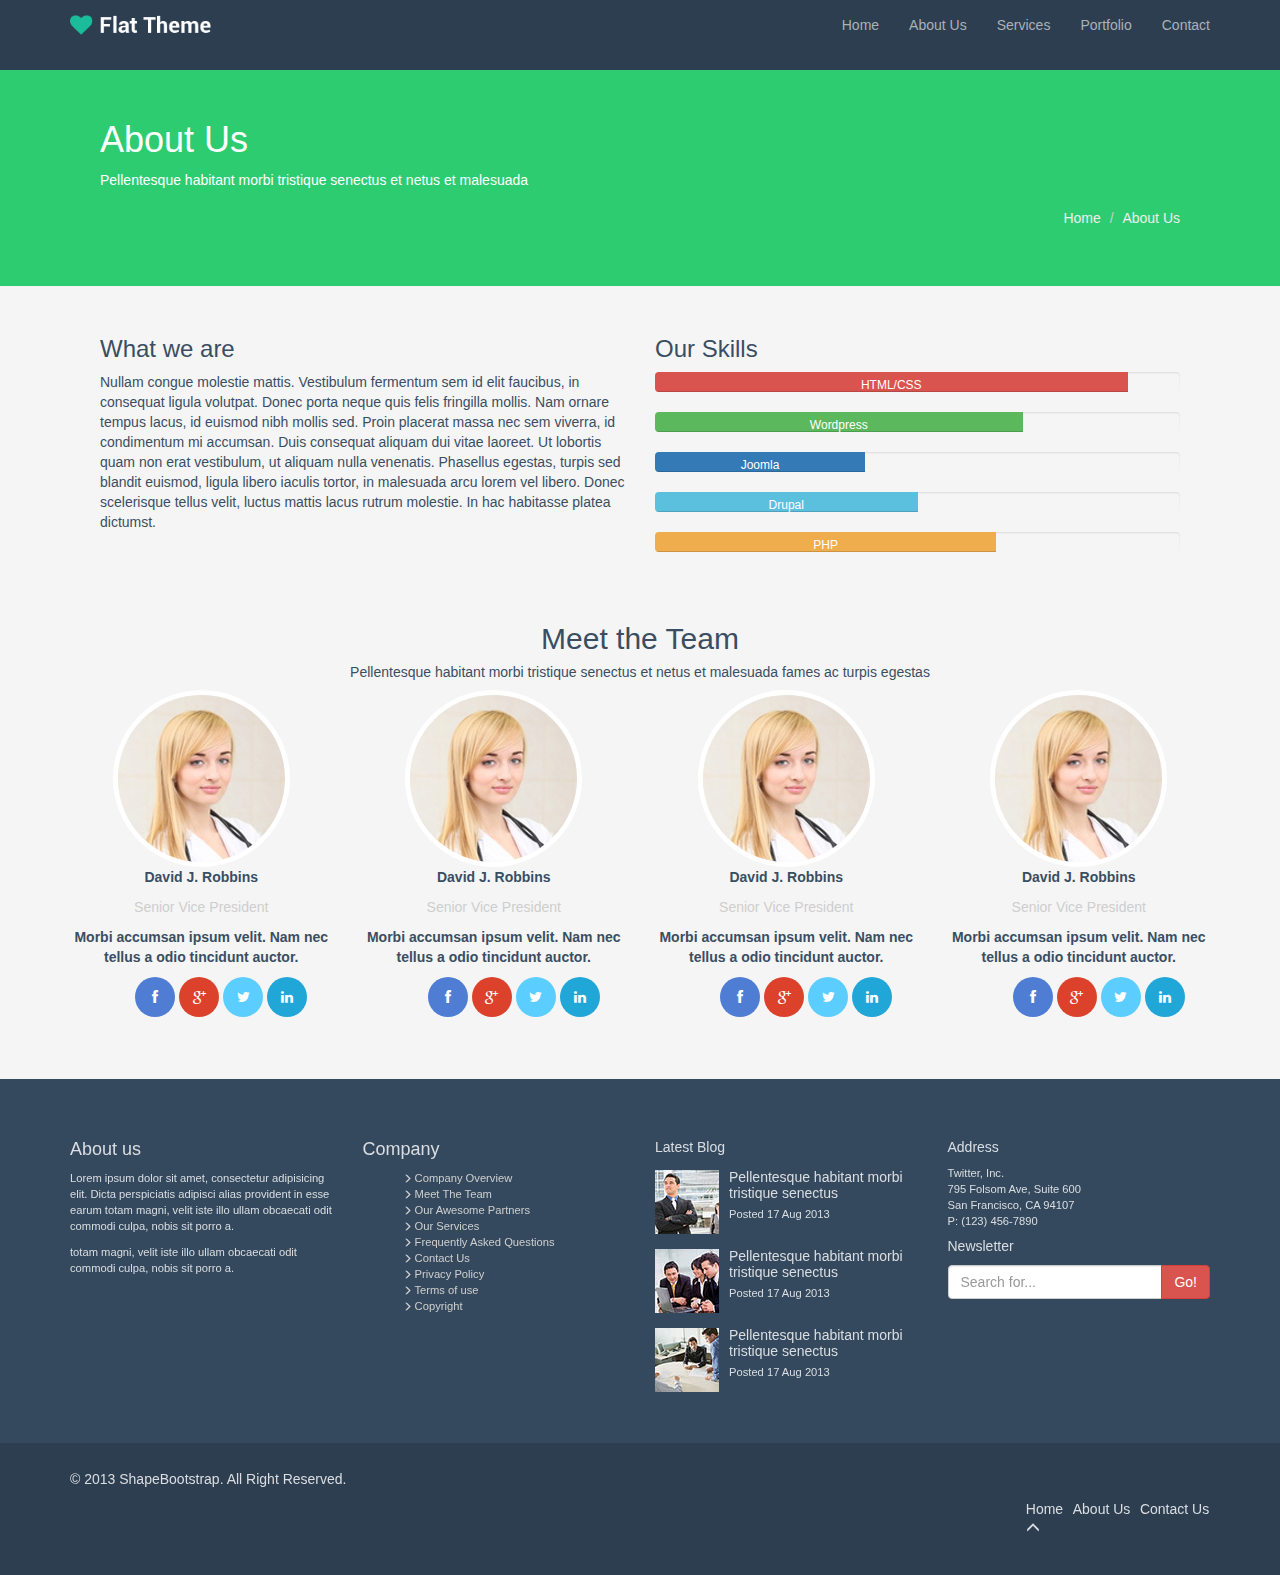
==== commit ce93068d: "corrección iconos about-us" ====
--- a/about-us.html
+++ b/about-us.html
@@ -112,57 +112,87 @@
                 <h5 class="text-center">Pellentesque habitant morbi tristique senectus et netus et malesuada fames ac turpis egestas</h5>
             </div>
             <div class="row">
-                <div class="col-md-3 col-xs-6">
-                <div class="equipo text-center">
-                    <img src="images/team-member.jpg" class="img-circle">
-                    <p><strong>David J. Robbins</strong></p>
-                    <p class="text-gray">Senior Vice President</p>
-                    <p><strong>Morbi accumsan ipsum velit. Nam nec tellus a odio tincidunt auctor.</strong></p>
-                    <i class="fa fa-facebook" aria-hidden="true"></i>
-                    <i class="fa fa-google-plus" aria-hidden="true"></i>
-                    <i class="fa fa-twitter" aria-hidden="true"></i>
-                    <i class="fa fa-linkedin" aria-hidden="true"></i>
-                </div>
-            </div>
-            <div class="col-md-3 col-xs-6">
-                <div class="equipo text-center">
-                    <img src="images/team-member.jpg" class="img-circle">
-                    <p><strong>David J. Robbins</strong></p>
-                    <p class="text-gray">Senior Vice President</p>
-                    <p><strong>Morbi accumsan ipsum velit. Nam nec tellus a odio tincidunt auctor.</strong></p>
-                    <i class="fa fa-facebook" aria-hidden="true"></i>
-                    <i class="fa fa-google-plus" aria-hidden="true"></i>
-                    <i class="fa fa-twitter" aria-hidden="true"></i>
-                    <i class="fa fa-linkedin" aria-hidden="true"></i>
-                </div>
-            </div>
-            <div class="col-md-3 col-xs-6">
-                <div class="equipo text-center">
-                    <img src="images/team-member.jpg" class="img-circle">
-                    <p><strong>David J. Robbins</strong></p>
-                    <p class="text-gray">Senior Vice President</p>
-                    <p><strong>Morbi accumsan ipsum velit. Nam nec tellus a odio tincidunt auctor.</strong></p>
-                    <i class="fa fa-facebook" aria-hidden="true"></i>
-                    <i class="fa fa-google-plus" aria-hidden="true"></i>
-                    <i class="fa fa-twitter" aria-hidden="true"></i>
-                    <i class="fa fa-linkedin" aria-hidden="true"></i>
-                </div>
-            </div>
-            <div class="col-md-3 col-xs-6">
-                <div class="equipo text-center">
-                    <img src="images/team-member.jpg" class="img-circle">
-                    <p><strong>David J. Robbins</strong></p>
-                    <p class="text-gray">Senior Vice President</p>
-                    <p><strong>Morbi accumsan ipsum velit. Nam nec tellus a odio tincidunt auctor.</strong></p>
-                    <i class="fa fa-facebook" aria-hidden="true"></i>
-                    <i class="fa fa-google-plus" aria-hidden="true"></i>
-                    <i class="fa fa-twitter" aria-hidden="true"></i>
-                    <i class="fa fa-linkedin" aria-hidden="true"></i>
-                </div>
-            </div>                
-            </div>
-
-        </div>
+                <div class="col-md-3 col-xs-6 text-center">
+                    <img src="images/team-member.jpg" class="img-circle">
+                    <p><strong>David J. Robbins</strong></p>
+                    <p class="text-gray">Senior Vice President</p>
+                    <p><strong>Morbi accumsan ipsum velit. Nam nec tellus a odio tincidunt auctor.</strong></p>
+                    <ul class="iconbar">
+                        <li class="inli">
+                            <div class="inli sCircle fb"><i class="fa fa-facebook" aria-hidden="true"></i></div>
+                        </li>
+                        <li class="inli">
+                            <div class="inli sCircle gplus"><i class="fa fa-google-plus" aria-hidden="true"></i></div>
+                        </li>
+                        <li class="inli">
+                            <div class="inli sCircle twi"><i class="fa fa-twitter" aria-hidden="true"></i></div>
+                        </li>
+                        <li class="inli">
+                            <div class="inli sCircle linked"><i class="fa fa-linkedin" aria-hidden="true"></i></div>
+                        </li>
+                    </ul>
+                </div>
+                <div class="col-md-3 col-xs-6 text-center">
+                    <img src="images/team-member.jpg" class="img-circle">
+                    <p><strong>David J. Robbins</strong></p>
+                    <p class="text-gray">Senior Vice President</p>
+                    <p><strong>Morbi accumsan ipsum velit. Nam nec tellus a odio tincidunt auctor.</strong></p>
+                    <ul class="iconbar">
+                        <li class="inli">
+                            <div class="inli sCircle fb"><i class="fa fa-facebook" aria-hidden="true"></i></div>
+                        </li>
+                        <li class="inli">
+                            <div class="inli sCircle gplus"><i class="fa fa-google-plus" aria-hidden="true"></i></div>
+                        </li>
+                        <li class="inli">
+                            <div class="inli sCircle twi"><i class="fa fa-twitter" aria-hidden="true"></i></div>
+                        </li>
+                        <li class="inli">
+                            <div class="inli sCircle linked"><i class="fa fa-linkedin" aria-hidden="true"></i></div>
+                        </li>
+                    </ul>
+                </div>
+                <div class="col-md-3 col-xs-6 text-center">
+                    <img src="images/team-member.jpg" class="img-circle">
+                    <p><strong>David J. Robbins</strong></p>
+                    <p class="text-gray">Senior Vice President</p>
+                    <p><strong>Morbi accumsan ipsum velit. Nam nec tellus a odio tincidunt auctor.</strong></p>
+                    <ul class="iconbar">
+                        <li class="inli">
+                            <div class="inli sCircle fb"><i class="fa fa-facebook" aria-hidden="true"></i></div>
+                        </li>
+                        <li class="inli">
+                            <div class="inli sCircle gplus"><i class="fa fa-google-plus" aria-hidden="true"></i></div>
+                        </li>
+                        <li class="inli">
+                            <div class="inli sCircle twi"><i class="fa fa-twitter" aria-hidden="true"></i></div>
+                        </li>
+                        <li class="inli">
+                            <div class="inli sCircle linked"><i class="fa fa-linkedin" aria-hidden="true"></i></div>
+                        </li>
+                    </ul>
+                </div>
+                <div class="col-md-3 col-xs-6 text-center">
+                    <img src="images/team-member.jpg" class="img-circle">
+                    <p><strong>David J. Robbins</strong></p>
+                    <p class="text-gray">Senior Vice President</p>
+                    <p><strong>Morbi accumsan ipsum velit. Nam nec tellus a odio tincidunt auctor.</strong></p>
+                    <ul class="iconbar">
+                        <li class="inli">
+                            <div class="inli sCircle fb"><i class="fa fa-facebook" aria-hidden="true"></i></div>
+                        </li>
+                        <li class="inli">
+                            <div class="inli sCircle gplus"><i class="fa fa-google-plus" aria-hidden="true"></i></div>
+                        </li>
+                        <li class="inli">
+                            <div class="inli sCircle twi"><i class="fa fa-twitter" aria-hidden="true"></i></div>
+                        </li>
+                        <li class="inli">
+                            <div class="inli sCircle linked"><i class="fa fa-linkedin" aria-hidden="true"></i></div>
+                        </li>
+                    </ul>
+                </div>              
+            </div>
         </div>
     </section>
 <!-- Pre- Footer links -->
--- a/css/main.css
+++ b/css/main.css
@@ -18,7 +18,7 @@
 .bgGreen {
 	background-color: #2ecc71;
 }
-.bgGris {
+.bgGris, body {
 	background-color: #f5f5f5; 
 }
 .bgRed {
@@ -70,7 +70,18 @@
   padding-top: 18%;
   padding-bottom: 18%;
 }
-
+.tac {
+  text-align: center;
+}
+.inli {
+  display: inline;
+}
+.parraf, .navfooter a {
+  color: #dadde1;
+}
+.parraf2 {
+  color: #3a4e63;
+}
 /* social */ 
 .social, .lp, .clients, .footer-links, .c-u, .c-f, .galeria{
   padding-top:4%;
@@ -87,12 +98,10 @@
   border-radius: 40px;
   display: inline-block;
   font-size: 40px;
-
-
 }
 
 /* our latest project + contact form +*/
-.wocs, .olp, .midias, .my-form, .formy {
+.wocs, .olp, .midias, .my-form, .formy, .meet-the-team {
   margin-bottom: 4%;
 }
 
@@ -184,4 +193,69 @@
 }
 .transp {
   color: #f5f5f5;
-}+}
+
+/*BLOG PAGE*/
+.bg-white{
+	background-color: #FFF;
+	margin-top: 40px;
+}
+
+.img-rounded{
+	max-width: 100%;
+}
+
+.pagination>.active>a{
+	background-color: #333;
+	border:#333;
+}
+
+.pagination>li>a{
+	color:#333;
+}
+
+.icon-blog{
+	display: inline-block;
+	margin:0px 6px;
+}
+
+.text-blog{
+	display: inline-block;
+	margin:0px 6px 20px 6px;
+}
+
+.smallimage{
+	margin:10px;
+}
+
+.space{
+	padding-top: 30px;
+}
+
+.btn-primary{
+	margin:4px;
+}
+
+/* update 2*/
+.sCircle {
+  color: white;
+  width: 40px;
+  height: 40px;
+  display: inline-block;
+  text-align: center;
+  line-height: 20px;
+  padding: 10px;
+  border-radius: 40px;
+}
+.fb {
+  background-color: #4f7dd4;
+}
+.gplus {
+  background-color:#dc422b;
+}
+.twi {
+  background-color:#5bceff;
+}
+.linked {
+  background-color:#21a6d8;
+}
